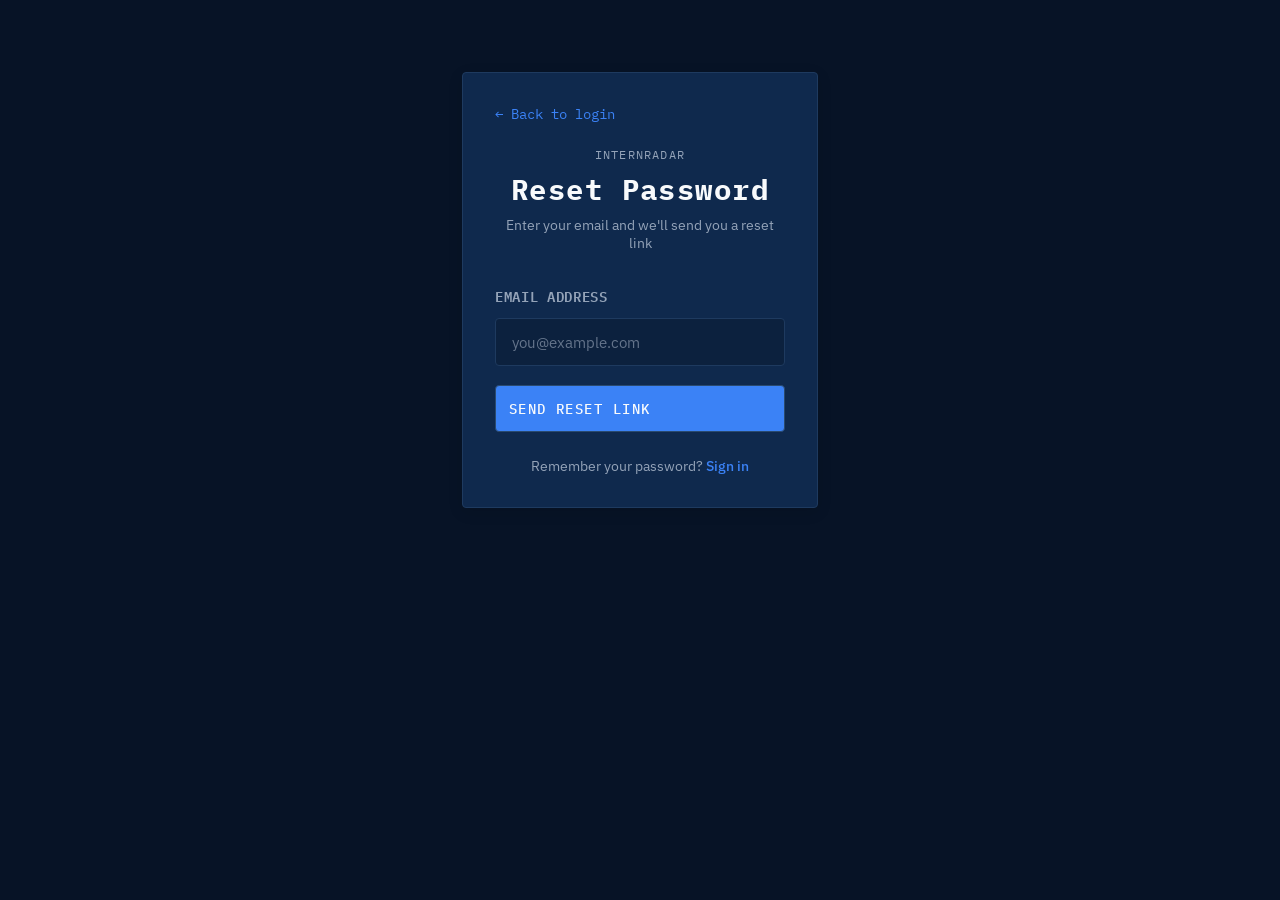
==== frontend/forgot-password.html @ aeab770e "feat: initial commit with Opportunity Pro multi-track portal and daily automation" ====
<!DOCTYPE html>
<html lang="en">
<head>
  <meta charset="UTF-8">
  <meta name="viewport" content="width=device-width, initial-scale=1.0">
  <title>Forgot Password | InternRadar</title>
  <link rel="stylesheet" href="styles.css">
  <style>
    body { overflow: auto !important; height: auto !important; min-height: 100vh; display: flex; flex-direction: column; }
    .auth-container { max-width: 420px; margin: 40px auto; padding: 2rem; width: 100%; }
    .auth-card { background: var(--card); border: 1px solid var(--border); border-radius: 4px; padding: 2rem; box-shadow: var(--shadow); }
    .auth-header { text-align: center; margin-bottom: 2rem; }
    .auth-header h1 { font-size: 1.8rem; color: var(--text); font-family: var(--font-mono); letter-spacing: 0.05em; }
    .auth-header p { color: var(--text-muted); margin-top: 0.5rem; }
    .eyebrow { font-family: var(--font-mono); font-size: 0.75rem; color: var(--primary); letter-spacing: 0.1em; text-transform: uppercase; margin-bottom: 0.5rem; }
    .form-group { margin-bottom: 1.2rem; }
    .form-group label { display: block; margin-bottom: 0.4rem; color: var(--text-muted); font-size: 0.85rem; font-family: var(--font-mono); letter-spacing: 0.05em; text-transform: uppercase; }
    .form-group input, .form-group select { width: 100%; padding: 0.8rem 1rem; border: 1px solid var(--border); border-radius: 4px; background: rgba(0, 0, 0, 0.2); color: var(--text); font-size: 0.95rem; font-family: var(--font-ui); }
    .form-group input:focus, .form-group select:focus { outline: none; border-color: var(--primary); }
    .form-group select option { background: var(--card); }
    .btn-full { width: 100%; padding: 0.8rem; font-size: 0.9rem; font-family: var(--font-mono); letter-spacing: 0.1em; text-transform: uppercase; background: var(--primary); color: var(--text); border: 1px solid var(--border-light); border-radius: 4px; cursor: pointer; transition: background 0.2s; }
    .btn-full:hover { background: var(--primary-h); }
    .btn-full:disabled { opacity: 0.5; cursor: not-allowed; }
    .auth-footer { text-align: center; margin-top: 1.5rem; color: var(--text-muted); font-size: 0.9rem; }
    .auth-footer a { color: var(--accent); text-decoration: none; font-weight: 500; }
    .auth-footer a:hover { text-decoration: underline; }
    .alert { padding: 0.8rem 1rem; border-radius: 4px; margin-bottom: 1rem; text-align: center; font-size: 0.9rem; border: 1px solid; }
    .alert-error { background: rgba(192, 57, 43, 0.15); color: #e74c3c; border-color: rgba(192, 57, 43, 0.3); }
    .alert-success { background: rgba(46, 204, 113, 0.15); color: #2ecc71; border-color: rgba(46, 204, 113, 0.3); }
    .alert-info { background: rgba(74, 158, 202, 0.15); color: #4a9eca; border-color: rgba(74, 158, 202, 0.3); }
    .password-hint { font-size: 0.75rem; color: var(--text-dim); margin-top: 0.4rem; }
    .back-link { display: inline-block; margin-bottom: 1rem; color: var(--accent); text-decoration: none; font-size: 0.85rem; font-family: var(--font-mono); }
    .back-link:hover { text-decoration: underline; }
    .hidden { display: none; }
  </style>
</head>
<body>
  <div class="auth-container">
    <div class="auth-card">
      <a href="login.html" class="back-link">← Back to login</a>
      
      <div class="auth-header">
        <p class="eyebrow">InternRadar</p>
        <h1>Reset Password</h1>
        <p>Enter your email and we'll send you a reset link</p>
      </div>
      
      <div id="alertBox"></div>
      
      <form id="forgotForm">
        <div class="form-group">
          <label for="email">Email Address</label>
          <input type="email" id="email" name="email" required placeholder="you@example.com">
        </div>
        
        <button type="submit" class="btn-full" id="submitBtn">Send Reset Link</button>
      </form>
      
      <div class="auth-footer">
        Remember your password? <a href="login.html">Sign in</a>
      </div>
    </div>
  </div>

  <script src="config.js"></script>
  <script src="supabase-lib.js"></script>
  <script src="supabase.js"></script>
  <script>
    const form = document.getElementById("forgotForm");
    const alertBox = document.getElementById("alertBox");
    const submitBtn = document.getElementById("submitBtn");
    
    function showAlert(message, type = "error") {
      alertBox.innerHTML = `<div class="alert alert-${type}">${message}</div>`;
    }
    
    form.addEventListener("submit", async (e) => {
      e.preventDefault();
      
      const email = document.getElementById("email").value.trim();
      
      if (!email) {
        showAlert("Please enter your email address");
        return;
      }
      
      submitBtn.disabled = true;
      submitBtn.textContent = "Sending...";
      
      try {
        await auth.resetPassword(email);
        showAlert("Password reset link sent! Check your email for instructions.", "success");
        form.reset();
      } catch (error) {
        showAlert(error.message);
      } finally {
        submitBtn.disabled = false;
        submitBtn.textContent = "Send Reset Link";
      }
    });
  </script>
</body>
</html>
---- frontend/styles.css ----
/* ═══════════════════════════════════════════════════════════════════
   InternRadar — Monitoring Dashboard Theme
   Colors: #051F20 · #0B2B26 · #163832 · #235347 · #8EB69B · #DAF1DE
   No gradients. Solid. Industrial. Clean.
═══════════════════════════════════════════════════════════════════ */

@import url('https://fonts.googleapis.com/css2?family=IBM+Plex+Mono:wght@400;500;600&family=IBM+Plex+Sans:wght@400;500;600;700&display=swap');

:root {
  /* ── Color System ── */
  --bg:           #071326; /* Dark background to match cards */
  --sidebar-bg:   #0b1d3a;
  --card:         #0f294d; /* Hero banner color */
  --card-hover:   #143561;
  --border:       #1e3a5f;
  --border-light: #2a4a6f;
  --sidebar-border: #163057;
  --primary:      #3b82f6;
  --primary-h:    #2563eb;
  --text:         #f8fafc;
  --text-muted:   #94a3b8;
  --text-dim:     #64748b;
  --sidebar-text: #f8fafc;
  --sidebar-muted: #94a3b8;
  --accent:       #3b82f6;
  --danger:       #ef4444;
  --danger-light: rgba(239, 68, 68, 0.15);

  /* ── Accent Indicator Colors (solid only) ── */
  --blue:   #60a5fa;
  --green:  #34d399;
  --amber:  #fbbf24;
  --purple: #a78bfa;

  /* ── Typography ── */
  --font-ui:   'IBM Plex Sans', 'Segoe UI', system-ui, sans-serif;
  --font-mono: 'IBM Plex Mono', 'Consolas', monospace;

  --shadow: 0 4px 15px rgba(0, 0, 0, 0.1);
  --shadow-lg: 0 10px 25px rgba(0, 0, 0, 0.15);
}

.dark-theme {
  --bg:           #020617; /* Very dark slate background */
  --sidebar-bg:   #091325;
  --card:         #0f172a;
  --card-hover:   #1e293b;
  --border:       #1e293b;
  --border-light: #334155;
  --sidebar-border: #1e293b;
  --text:         #f8fafc;
  --text-muted:   #94a3b8;
  --text-dim:     #64748b;
  --sidebar-text: #f8fafc;
  --sidebar-muted: #94a3b8;
  --shadow:       0 4px 15px rgba(0, 0, 0, 0.4);
  --shadow-lg:    0 10px 25px rgba(0, 0, 0, 0.5);
}

/* ── RESET ─────────────────────────────────────────── */
*, *::before, *::after { box-sizing: border-box; margin: 0; padding: 0; }
.hidden { display: none !important; }

body {
  font-family: var(--font-ui);
  background-color: var(--bg);
  color: var(--text);
  height: 100vh;
  overflow: hidden;
  font-size: 14px;
}

/* ── AUTH OVERLAY ───────────────────────────────────── */
.auth-overlay {
  position: fixed; inset: 0;
  background: rgba(10, 22, 40, 0.97);
  display: flex; align-items: center; justify-content: center;
  z-index: 9999;
}
.auth-overlay.hidden { display: none; }

.auth-message {
  text-align: center;
  border: 1px solid var(--border);
  background: var(--card);
  padding: 3rem 4rem;
  border-radius: 4px;
  box-shadow: var(--shadow-lg);
}
.auth-lock-icon {
  display: inline-flex; align-items: center; justify-content: center;
  width: 60px; height: 60px;
  background: var(--primary);
  border-radius: 50%;
  color: var(--accent);
  margin-bottom: 1.2rem;
}
.auth-message p {
  font-family: var(--font-mono);
  font-size: 0.85rem;
  letter-spacing: 0.15em;
  color: var(--text-muted);
  text-transform: uppercase;
  margin-bottom: 0.5rem;
}
.auth-message span { color: var(--text-muted); font-size: 0.9rem; }
.auth-message a { color: var(--accent); text-decoration: none; font-weight: 600; }
.auth-message a:hover { text-decoration: underline; }

/* ── LAYOUT ─────────────────────────────────────────── */
.dashboard-wrapper { display: flex; height: 100vh; }

/* ── SIDEBAR ─────────────────────────────────────────── */
.sidebar {
  width: 240px;
  background: var(--sidebar-bg);
  border-right: 1px solid var(--border);
  display: flex;
  flex-direction: column;
  flex-shrink: 0;
}

/* Logo */
.sidebar-header {
  padding: 1.2rem 1rem;
  border-bottom: 1px solid var(--border);
}
.logo {
  display: flex;
  align-items: center;
  gap: 0.75rem;
}
.logo-icon {
  width: 36px; height: 36px;
  background: var(--primary);
  border: 1px solid var(--border-light);
  border-radius: 6px;
  display: flex; align-items: center; justify-content: center;
  color: var(--accent);
  flex-shrink: 0;
}
.logo-text { display: flex; flex-direction: column; }
.logo-name {
  font-family: var(--font-mono);
  font-weight: 600;
  font-size: 0.8rem;
  letter-spacing: 0.12em;
  color: var(--sidebar-text);
}
.logo-sub {
  font-family: var(--font-mono);
  font-size: 0.65rem;
  color: var(--sidebar-muted);
  letter-spacing: 0.05em;
}

/* User Panel */
.user-panel {
  display: flex;
  align-items: center;
  gap: 0.7rem;
  padding: 0.8rem 1rem;
  border-bottom: 1px solid var(--sidebar-border);
  background: rgba(0, 0, 0, 0.15);
}
.user-avatar {
  width: 30px; height: 30px;
  background: var(--primary);
  border-radius: 50%;
  display: flex; align-items: center; justify-content: center;
  color: #fff;
  flex-shrink: 0;
}
.user-info { display: flex; flex-direction: column; flex: 1; min-width: 0; }
.user-label {
  font-family: var(--font-mono);
  font-size: 0.6rem;
  letter-spacing: 0.12em;
  color: var(--sidebar-muted);
}
.user-email {
  font-size: 0.75rem;
  color: var(--sidebar-text);
  white-space: nowrap;
  overflow: hidden;
  text-overflow: ellipsis;
}
.status-dot {
  width: 8px; height: 8px;
  border-radius: 50%;
  flex-shrink: 0;
}
.status-dot.online { background: var(--green); box-shadow: 0 0 5px var(--green); }

/* Nav */
.sidebar-nav {
  flex: 1;
  padding: 1rem 0.75rem;
  display: flex;
  flex-direction: column;
  gap: 0.25rem;
  overflow-y: auto;
}
.nav-section-label {
  font-family: var(--font-mono);
  font-size: 0.6rem;
  letter-spacing: 0.15em;
  color: var(--sidebar-muted);
  padding: 0 0.5rem 0.5rem;
}
.nav-btn {
  display: flex;
  align-items: center;
  gap: 0.7rem;
  width: 100%;
  padding: 0.65rem 0.75rem;
  background: transparent;
  border: 1px solid transparent;
  border-radius: 4px;
  color: var(--sidebar-muted);
  font-family: var(--font-ui);
  font-size: 0.85rem;
  font-weight: 500;
  text-align: left;
  cursor: pointer;
  transition: all 0.15s ease;
}
.nav-icon {
  width: 28px; height: 28px;
  display: flex; align-items: center; justify-content: center;
  border-radius: 4px;
  background: transparent;
  flex-shrink: 0;
}
.nav-btn:hover {
  background: rgba(255, 255, 255, 0.05);
  color: var(--sidebar-text);
}
.nav-btn.active {
  background: var(--primary);
  color: #fff;
  border-left: 3px solid var(--blue);
}
.nav-btn.active .nav-icon {
  background: transparent;
  color: #fff;
}

.badge {
  margin-left: auto;
  background: var(--danger);
  color: #fff;
  border: none;
  padding: 0.1rem 0.45rem;
  border-radius: 12px;
  font-family: var(--font-mono);
  font-size: 0.65rem;
  min-width: 24px;
  text-align: center;
}

/* Sidebar Footer */
.sidebar-footer {
  padding: 0.75rem;
  border-top: 1px solid var(--border);
  display: flex;
  flex-direction: column;
  gap: 0.5rem;
}
.sys-status {
  background: rgba(0, 0, 0, 0.15);
  border: 1px solid var(--sidebar-border);
  border-radius: 4px;
  padding: 0.6rem 0.75rem;
  display: flex;
  flex-direction: column;
  gap: 0.3rem;
}
.sys-status-row {
  display: flex;
  justify-content: space-between;
  align-items: center;
}
.sys-label {
  font-family: var(--font-mono);
  font-size: 0.6rem;
  letter-spacing: 0.12em;
  color: var(--sidebar-muted);
}
.sys-value {
  font-family: var(--font-mono);
  font-size: 0.68rem;
  color: var(--sidebar-text);
}
.sys-value.online-text { color: var(--green); font-weight: 600; }
.logout-btn {
  display: flex;
  align-items: center;
  justify-content: center;
  gap: 0.5rem;
  width: 100%;
  padding: 0.6rem;
  background: transparent;
  border: 1px solid var(--border);
  border-radius: 4px;
  color: var(--text-dim);
  font-family: var(--font-mono);
  font-size: 0.72rem;
  letter-spacing: 0.1em;
  cursor: pointer;
  transition: all 0.15s;
}
.logout-btn:hover {
  background: var(--danger-light);
  border-color: var(--danger);
  color: #e74c3c;
}

/* ── MAIN CONTENT ─────────────────────────────────────── */
.main-content {
  flex: 1;
  display: flex;
  flex-direction: column;
  overflow-y: auto;
  background: var(--bg);
}

.top-bar {
  display: flex;
  align-items: center;
  justify-content: space-between;
  padding: 0 1.5rem;
  height: 60px;
  border-bottom: 1px solid var(--border);
  background: var(--card);
  position: sticky;
  top: 0;
  z-index: 100;
  flex-shrink: 0;
  box-shadow: 0 1px 3px rgba(0,0,0,0.1);
}
.breadcrumb {
  display: flex;
  align-items: center;
  gap: 0.5rem;
  font-family: var(--font-mono);
  font-size: 0.75rem;
  letter-spacing: 0.06em;
}
.breadcrumb-root { color: var(--text-dim); }
.breadcrumb-sep  { color: var(--border-light); }
.breadcrumb-current { color: var(--accent); font-weight: 600; }
.top-clock {
  font-family: var(--font-mono);
  font-size: 0.82rem;
  color: var(--text-muted);
  letter-spacing: 0.05em;
}

/* Tabs */
.tab-content { display: none; padding: 1.5rem; animation: fadeIn 0.2s ease; }
.tab-content.active { display: block; }
@keyframes fadeIn { from { opacity: 0; transform: translateY(4px); } to { opacity: 1; transform: translateY(0); } }

/* ── DASHBOARD HEADER & HERO ─────────────────────────── */
.dashboard-header-text {
  margin-bottom: 1rem;
}
.dashboard-header-text h2 {
  font-family: var(--font-ui);
  font-size: 1.25rem;
  color: var(--text);
  font-weight: 700;
  margin-bottom: 0.2rem;
}
.dashboard-header-text p {
  font-family: var(--font-mono);
  font-size: 0.75rem;
  color: var(--text-muted);
}

.hero-banner {
  width: 100%;
  height: 180px;
  background: linear-gradient(to right, #3d526b, #8598ad);
  position: relative;
  margin-bottom: 1.25rem;
  border-radius: 6px;
  box-shadow: var(--shadow);
  overflow: hidden;
}
.hero-overlay {
  display: none;
}
.hero-content {
  position: absolute;
  top: 50%;
  left: 2rem;
  transform: translateY(-50%);
  color: #fff;
  display: flex;
  flex-direction: column;
  gap: 1rem;
}
.hero-title {
  font-family: var(--font-ui);
  font-size: 1.4rem;
  font-weight: 600;
}
.hero-meta {
  display: flex;
  flex-direction: column;
  gap: 0.6rem;
}
.hero-meta-item {
  display: flex;
  align-items: center;
  gap: 0.5rem;
  font-family: var(--font-mono);
  font-size: 0.75rem;
  color: #e2e8f0;
}
.hero-meta-item svg { width: 14px; height: 14px; color: #60a5fa; }

/* ── STAT CARDS ──────────────────────────────────────── */
.stats {
  display: grid;
  grid-template-columns: repeat(4, 1fr);
  gap: 1rem;
  margin-bottom: 1.25rem;
}

.stat-card {
  background: var(--card);
  border: 1px solid var(--border);
  border-radius: 4px;
  padding: 1rem 1.1rem;
  box-shadow: var(--shadow);
  transition: border-color 0.2s;
  position: relative;
  overflow: hidden;
}
.stat-card::before {
  content: '';
  position: absolute;
  top: 0; left: 0; right: 0;
  height: 2px;
}
.stat-card:nth-child(1)::before { background: var(--blue); }
.stat-card:nth-child(2)::before { background: var(--green); }
.stat-card:nth-child(3)::before { background: var(--amber); }
.stat-card:nth-child(4)::before { background: var(--teal); }
.stat-card:hover { border-color: var(--border-light); }

.stat-card-header {
  display: flex;
  align-items: center;
  justify-content: space-between;
  margin-bottom: 0.75rem;
}
.stat-label {
  font-family: var(--font-mono);
  font-size: 0.68rem;
  letter-spacing: 0.05em;
  color: var(--text-muted);
  font-weight: 600;
  text-transform: uppercase;
}
.stat-icon-wrap {
  width: 36px; height: 36px;
  border-radius: 50%;
  display: flex; align-items: center; justify-content: center;
}
.stat-icon-wrap.blue  { background: rgba(59, 130, 246, 0.1); color: var(--blue); }
.stat-icon-wrap.green { background: rgba(16, 185, 129, 0.1);  color: var(--green); }
.stat-icon-wrap.amber { background: rgba(245, 158, 11, 0.1); color: var(--amber); }
.stat-icon-wrap.teal  { background: rgba(139, 92, 246, 0.1); color: var(--purple); }

.metric-value {
  font-family: var(--font-mono);
  font-size: 2rem;
  font-weight: 600;
  color: var(--text);
  line-height: 1;
  margin-bottom: 0.5rem;
  letter-spacing: -0.02em;
}
.stat-footer { border-top: 1px solid var(--border); padding-top: 0.5rem; }
.stat-sub {
  font-size: 0.72rem;
  color: var(--text-dim);
}

/* ── PANELS ──────────────────────────────────────────── */
.panel {
  background: var(--card);
  border: 1px solid var(--border);
  border-radius: 4px;
  box-shadow: var(--shadow);
  margin-bottom: 1.25rem;
  overflow: hidden;
}

.panel-header {
  display: flex;
  justify-content: space-between;
  align-items: center;
  padding: 1rem 1.2rem;
  border-bottom: 1px solid var(--border);
  background: rgba(0, 0, 0, 0.15);
}
.panel-title-group {
  display: flex;
  align-items: center;
  gap: 0.6rem;
}
.panel-indicator {
  width: 8px; height: 8px;
  background: var(--green);
  border-radius: 50%;
  flex-shrink: 0;
  box-shadow: 0 0 5px var(--green);
}
.panel-title {
  font-family: var(--font-mono);
  font-size: 0.75rem;
  letter-spacing: 0.12em;
  color: var(--text-muted);
  font-weight: 600;
}
.header-actions { display: flex; gap: 0.5rem; }
.table-meta {
  font-family: var(--font-mono);
  font-size: 0.68rem;
  color: var(--text-dim);
}

/* Status badge */
.status-badge {
  font-family: var(--font-mono);
  font-size: 0.68rem;
  letter-spacing: 0.1em;
  padding: 0.25rem 0.6rem;
  border-radius: 4px;
  border: 1px solid var(--border);
  color: var(--text-muted);
  background: rgba(0, 0, 0, 0.2);
  transition: color 0.2s;
}

/* ── FILTERS ─────────────────────────────────────────── */
.search-row {
  display: grid;
  grid-template-columns: 2fr 1.5fr 1.2fr 1.4fr 1fr;
  gap: 1rem;
  padding: 1.2rem 1.2rem 0;
}

.form-group {
  display: flex;
  flex-direction: column;
  gap: 0.3rem;
}
.form-group label {
  font-family: var(--font-mono);
  font-size: 0.62rem;
  letter-spacing: 0.12em;
  color: var(--text-dim);
  font-weight: 600;
}
input, select {
  width: 100%;
  padding: 0.6rem 0.8rem;
  background: rgba(0, 0, 0, 0.2);
  border: 1px solid var(--border);
  border-radius: 4px;
  color: var(--text);
  font-family: var(--font-ui);
  font-size: 0.85rem;
  transition: border-color 0.15s;
}
input:focus, select:focus {
  outline: none;
  border-color: var(--primary);
}
input::placeholder { color: var(--text-dim); }
select option { background: var(--card); }

/* Source filters */
.source-section {
  padding: 0.9rem 1.2rem;
  display: flex;
  align-items: flex-start;
  gap: 0.75rem;
}
.source-section-label {
  font-family: var(--font-mono);
  font-size: 0.62rem;
  letter-spacing: 0.12em;
  color: var(--text-dim);
  font-weight: 600;
  padding-top: 0.35rem;
  white-space: nowrap;
}
.source-filters {
  display: flex;
  flex-wrap: wrap;
  gap: 0.4rem;
  flex: 1;
}
.source-empty-hint {
  font-size: 0.78rem;
  color: var(--text-dim);
  font-style: italic;
}
.source-toggle {
  padding: 0.3rem 0.8rem;
  border: 1px solid var(--border);
  border-radius: 20px;
  background: rgba(0, 0, 0, 0.2);
  color: var(--text-muted);
  font-family: var(--font-mono);
  font-size: 0.7rem;
  letter-spacing: 0.05em;
  cursor: pointer;
  transition: all 0.15s;
}
.source-toggle:hover {
  border-color: var(--accent);
  color: var(--accent);
}
.source-toggle.active {
  background: var(--primary);
  border-color: var(--border-light);
  color: #fff;
}

/* Actions */
.actions {
  display: flex;
  gap: 0.6rem;
  padding: 0.9rem 1.2rem 1.2rem;
  align-items: center;
  flex-wrap: wrap;
}
button {
  display: inline-flex;
  align-items: center;
  gap: 0.4rem;
  padding: 0.55rem 1.1rem;
  border-radius: 4px;
  font-family: var(--font-mono);
  font-size: 0.72rem;
  letter-spacing: 0.08em;
  font-weight: 500;
  cursor: pointer;
  transition: all 0.15s;
  border: 1px solid;
  white-space: nowrap;
}
.btn-primary {
  background: var(--primary);
  border-color: var(--border-light);
  color: var(--text);
}
.btn-primary:hover { background: var(--primary-h); }

.btn-secondary {
  background: rgba(0, 0, 0, 0.2);
  border-color: var(--border);
  color: var(--text-muted);
}
.btn-secondary:hover {
  background: var(--card-hover);
  border-color: var(--border-light);
  color: var(--text);
}
.btn-ghost {
  background: transparent;
  border-color: transparent;
  color: var(--text-dim);
}
.btn-ghost:hover {
  border-color: var(--border);
  color: var(--text-muted);
}
.btn-danger {
  color: var(--danger) !important;
  border-color: rgba(192, 57, 43, 0.3) !important;
}
.btn-danger:hover {
  background: var(--danger-light) !important;
  border-color: var(--danger) !important;
}
button:disabled { opacity: 0.5; cursor: not-allowed; }

.helper-text {
  padding: 1rem 1.2rem;
  color: var(--text-dim);
  font-size: 0.82rem;
}

/* ── TABLE ───────────────────────────────────────────── */
.table-panel { padding: 0; }
.table-responsive { overflow-x: auto; }

table { width: 100%; border-collapse: collapse; }
th, td {
  padding: 0.7rem 1rem;
  text-align: left;
  font-size: 0.83rem;
  border-bottom: 1px solid var(--border);
}
th {
  background: rgba(0, 0, 0, 0.15);
  color: var(--text-dim);
  font-family: var(--font-mono);
  font-size: 0.65rem;
  font-weight: 600;
  letter-spacing: 0.1em;
  white-space: nowrap;
  text-transform: uppercase;
  border-bottom: 1px solid var(--border);
}
tbody tr { transition: background 0.1s; }
tbody tr:hover { background: rgba(255, 255, 255, 0.05); }
tbody tr:last-child td { border-bottom: none; }

td { color: var(--text); font-size: 0.83rem; }

td a {
  display: inline-flex;
  align-items: center;
  gap: 0.3rem;
  color: var(--accent);
  text-decoration: none;
  font-family: var(--font-mono);
  font-size: 0.7rem;
  letter-spacing: 0.06em;
  padding: 0.35rem 0.7rem;
  border: 1px solid var(--border);
  border-radius: 4px;
  background: rgba(255, 255, 255, 0.05);
  transition: all 0.15s;
}
td a:hover {
  background: var(--primary);
  border-color: var(--border-light);
  color: #ffffff;
}

.source-tag {
  display: inline-block;
  padding: 0.2rem 0.5rem;
  border-radius: 3px;
  font-family: var(--font-mono);
  font-size: 0.65rem;
  font-weight: 600;
  letter-spacing: 0.08em;
  background: rgba(59, 130, 246, 0.15);
  color: var(--blue);
  border: 1px solid var(--border);
  text-transform: uppercase;
}

.bookmark-btn {
  background: none;
  border: 1px solid transparent;
  color: var(--border-light);
  padding: 0.25rem 0.4rem;
  border-radius: 3px;
  cursor: pointer;
  font-size: 0.9rem;
  transition: all 0.15s;
  line-height: 1;
  display: inline-flex;
  align-items: center;
}
.bookmark-btn:hover { color: var(--accent); border-color: var(--border); }
.bookmark-btn.active { color: #e6a817; border-color: rgba(230, 168, 23, 0.3); }

.empty-state {
  text-align: center;
  padding: 4rem 1rem !important;
  color: var(--text-dim);
  font-family: var(--font-mono);
  font-size: 0.78rem;
  letter-spacing: 0.06em;
}

.loading-spinner {
  display: inline-block;
  width: 12px; height: 12px;
  border: 2px solid var(--border);
  border-top-color: var(--accent);
  border-radius: 50%;
  animation: spin 0.7s linear infinite;
  vertical-align: middle;
}
@keyframes spin { to { transform: rotate(360deg); } }

/* ── PAGINATION ─────────────────────────────────────── */
.pagination {
  display: flex;
  align-items: center;
  justify-content: center;
  gap: 0.4rem;
  padding: 1rem;
  background: rgba(0, 0, 0, 0.15);
  border-top: 1px solid var(--border);
}
.pagination button {
  padding: 0.4rem 0.8rem;
  font-size: 0.7rem;
  background: var(--card);
  border-color: var(--border);
  color: var(--text-muted);
  letter-spacing: 0.06em;
}
.pagination button:hover:not(:disabled) {
  background: var(--primary);
  border-color: var(--border-light);
  color: var(--text);
}
.pagination span {
  font-family: var(--font-mono);
  font-size: 0.72rem;
  color: var(--text-dim);
  padding: 0 0.5rem;
}

/* ── ANALYTICS ──────────────────────────────────────── */
.analytics-grid {
  padding: 1.2rem;
  display: grid;
  grid-template-columns: repeat(auto-fit, minmax(320px, 1fr));
  gap: 1rem;
}
.chart-container {
  background: var(--card);
  border: 1px solid var(--border);
  border-radius: 4px;
  padding: 1rem 1.2rem;
  box-shadow: var(--shadow);
}
.chart-header {
  display: flex;
  align-items: center;
  justify-content: space-between;
  margin-bottom: 1.2rem;
  padding-bottom: 0.75rem;
  border-bottom: 1px solid var(--border);
}
.chart-header h3 {
  font-family: var(--font-mono);
  font-size: 0.72rem;
  letter-spacing: 0.12em;
  color: var(--text-muted);
  font-weight: 600;
}
.chart-badge {
  font-family: var(--font-mono);
  font-size: 0.6rem;
  letter-spacing: 0.1em;
  padding: 0.15rem 0.45rem;
  border-radius: 2px;
  background: rgba(92, 184, 92, 0.15);
  color: var(--green);
  border: 1px solid rgba(92, 184, 92, 0.3);
}

.chart-bar {
  display: flex;
  align-items: center;
  gap: 0.75rem;
  margin-bottom: 0.75rem;
}
.chart-label {
  width: 100px;
  font-size: 0.78rem;
  color: var(--text-muted);
  white-space: nowrap;
  overflow: hidden;
  text-overflow: ellipsis;
  flex-shrink: 0;
}
.chart-bar-inner {
  flex: 1;
  height: 10px;
  background: var(--primary);
  border-radius: 2px;
  border: 1px solid var(--border-light);
}
.chart-value {
  font-family: var(--font-mono);
  font-size: 0.78rem;
  color: var(--text);
  font-weight: 600;
  min-width: 36px;
  text-align: right;
}

/* ── RESPONSIVE ─────────────────────────────────────── */
@media (max-width: 1200px) {
  .stats { grid-template-columns: repeat(2, 1fr); }
  .search-row { grid-template-columns: 1fr 1fr; }
}

@media (max-width: 900px) {
  .sidebar { width: 200px; }
}

@media (max-width: 768px) {
  body { overflow: auto; }
  .dashboard-wrapper { flex-direction: column; height: auto; }
  .sidebar { width: 100%; height: auto; border-right: none; border-bottom: 1px solid var(--border); }
  .main-content { overflow: visible; }
  .sidebar-nav {
    flex-direction: row;
    padding: 0.5rem;
    gap: 0.3rem;
    overflow-x: auto;
  }
  .sidebar-header { display: flex; align-items: center; padding: 0.75rem; }
  .user-panel { padding: 0.5rem 0.75rem; }
  .sidebar-footer { flex-direction: row; align-items: center; }
  .sys-status { flex-direction: row; gap: 1rem; }
  .nav-btn { flex-direction: column; font-size: 0.7rem; gap: 0.2rem; padding: 0.4rem; }
  .nav-icon { width: 24px; height: 24px; }
  .stats { grid-template-columns: 1fr 1fr; }
  .search-row { grid-template-columns: 1fr; }
  .tab-content { padding: 0.75rem; }
}

/* ══════════════════════════════════════════════════════
   NEW TRACK BADGES & MATCH CIRCLES
   ══════════════════════════════════════════════════════ */
.track-badge {
  font-family: var(--font-mono);
  font-size: 0.62rem;
  font-weight: 600;
  padding: 0.15rem 0.45rem;
  border-radius: 999px;
  text-transform: uppercase;
  letter-spacing: 0.05em;
  margin-left: auto;
}
.track-badge.blue { background: rgba(59, 130, 246, 0.2); color: #60a5fa; border: 1px solid rgba(59, 130, 246, 0.4); }
.track-badge.purple { background: rgba(168, 85, 247, 0.2); color: #c084fc; border: 1px solid rgba(168, 85, 247, 0.4); }
.track-badge.gold { background: rgba(250, 204, 21, 0.2); color: #facc15; border: 1px solid rgba(250, 204, 21, 0.4); }
.track-badge.green { background: rgba(16, 185, 129, 0.2); color: #34d399; border: 1px solid rgba(16, 185, 129, 0.4); }

.priority-badge {
  font-family: var(--font-mono);
  font-size: 0.65rem;
  font-weight: 700;
  text-transform: uppercase;
  padding: 0.2rem 0.55rem;
  border-radius: 4px;
  letter-spacing: 0.04em;
  display: inline-block;
}
.priority-Top { color: #fef08a; background: rgba(250, 204, 21, 0.15); border: 1px solid rgba(250, 204, 21, 0.35); }
.priority-High { color: #a7f3d0; background: rgba(16, 185, 129, 0.15); border: 1px solid rgba(16, 185, 129, 0.35); }
.priority-Medium { color: #93c5fd; background: rgba(59, 130, 246, 0.15); border: 1px solid rgba(59, 130, 246, 0.35); }
.priority-Low { color: #cbd5e1; background: rgba(255, 255, 255, 0.05); border: 1px solid rgba(255, 255, 255, 0.15); }

/* Match Circle */
.match-mini-circle {
  display: inline-flex;
  align-items: center;
  justify-content: center;
  width: 32px;
  height: 32px;
  border-radius: 50%;
  background: rgba(250, 204, 21, 0.1);
  border: 1.5px solid var(--accent);
  color: var(--accent);
  font-family: var(--font-mono);
  font-size: 0.7rem;
  font-weight: 700;
}

/* Modal Styling */
.modal-overlay {
  position: fixed;
  inset: 0;
  background: rgba(2, 6, 23, 0.85);
  backdrop-filter: blur(8px);
  z-index: 10000;
  display: flex;
  align-items: center;
  justify-content: center;
  padding: 1.5rem;
}
.modal-content {
  background: var(--card);
  border: 1px solid var(--border);
  border-radius: 12px;
  width: 100%;
  padding: 2rem;
  position: relative;
  box-shadow: var(--shadow-lg);
  max-height: 90vh;
  overflow-y: auto;
}
.modal-close-btn {
  position: absolute;
  top: 1.25rem;
  right: 1.25rem;
  background: transparent;
  border: none;
  color: var(--text-muted);
  font-size: 1.25rem;
  cursor: pointer;
  width: 32px;
  height: 32px;
  border-radius: 50%;
  display: flex;
  align-items: center;
  justify-content: center;
  transition: all 0.2s;
}
.modal-close-btn:hover {
  background: rgba(255, 255, 255, 0.1);
  color: var(--text);
}

.detail-box {
  background: rgba(0, 0, 0, 0.2);
  border: 1px solid var(--border);
  border-radius: 6px;
  padding: 0.85rem 1rem;
}
.detail-box-label {
  display: block;
  font-family: var(--font-mono);
  font-size: 0.65rem;
  color: var(--text-dim);
  letter-spacing: 0.08em;
  margin-bottom: 0.25rem;
  text-transform: uppercase;
}
.detail-box-val {
  font-size: 0.85rem;
  font-weight: 600;
  color: var(--text);
  margin: 0;
}

/* AI Tabs */
.ai-tab-btn {
  background: transparent;
  border: 1px solid var(--border);
  color: var(--text-muted);
  padding: 0.5rem 0.85rem;
  border-radius: 6px;
  font-size: 0.75rem;
  font-weight: 500;
  cursor: pointer;
  transition: all 0.2s;
}
.ai-tab-btn:hover {
  background: rgba(255, 255, 255, 0.05);
  color: var(--text);
}
.ai-tab-btn.active {
  background: var(--primary);
  color: #fff;
  border-color: var(--primary-h);
}
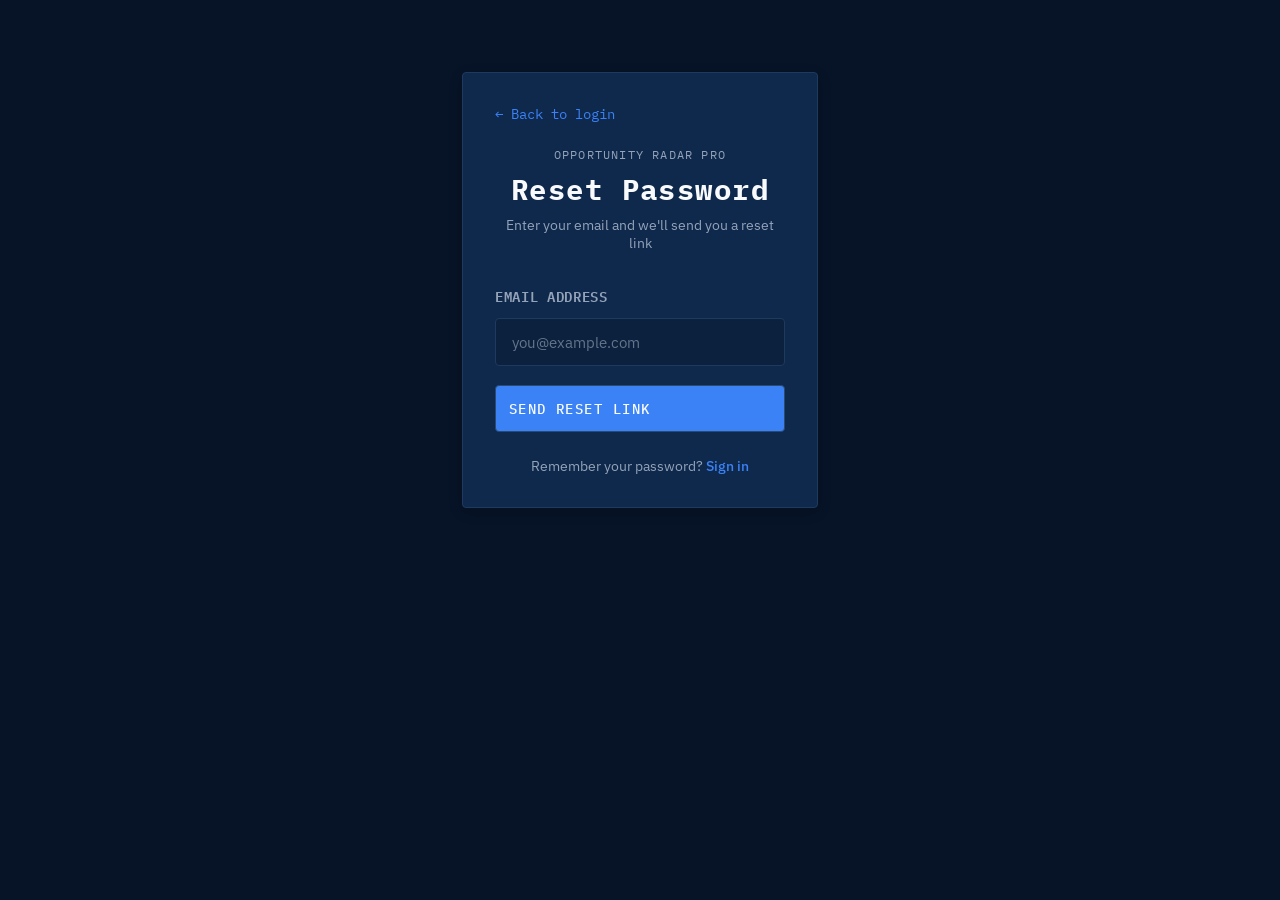
==== commit 2badb587: "brand update: OpportunityRadar Pro (Internships, RA Labs, Scholarships & AI Suite)" ====
--- a/frontend/forgot-password.html
+++ b/frontend/forgot-password.html
@@ -3,7 +3,7 @@
 <head>
   <meta charset="UTF-8">
   <meta name="viewport" content="width=device-width, initial-scale=1.0">
-  <title>Forgot Password | InternRadar</title>
+  <title>Forgot Password | OpportunityRadar Pro</title>
   <link rel="stylesheet" href="styles.css">
   <style>
     body { overflow: auto !important; height: auto !important; min-height: 100vh; display: flex; flex-direction: column; }
@@ -40,7 +40,7 @@
       <a href="login.html" class="back-link">← Back to login</a>
       
       <div class="auth-header">
-        <p class="eyebrow">InternRadar</p>
+        <p class="eyebrow">OPPORTUNITY RADAR PRO</p>
         <h1>Reset Password</h1>
         <p>Enter your email and we'll send you a reset link</p>
       </div>
